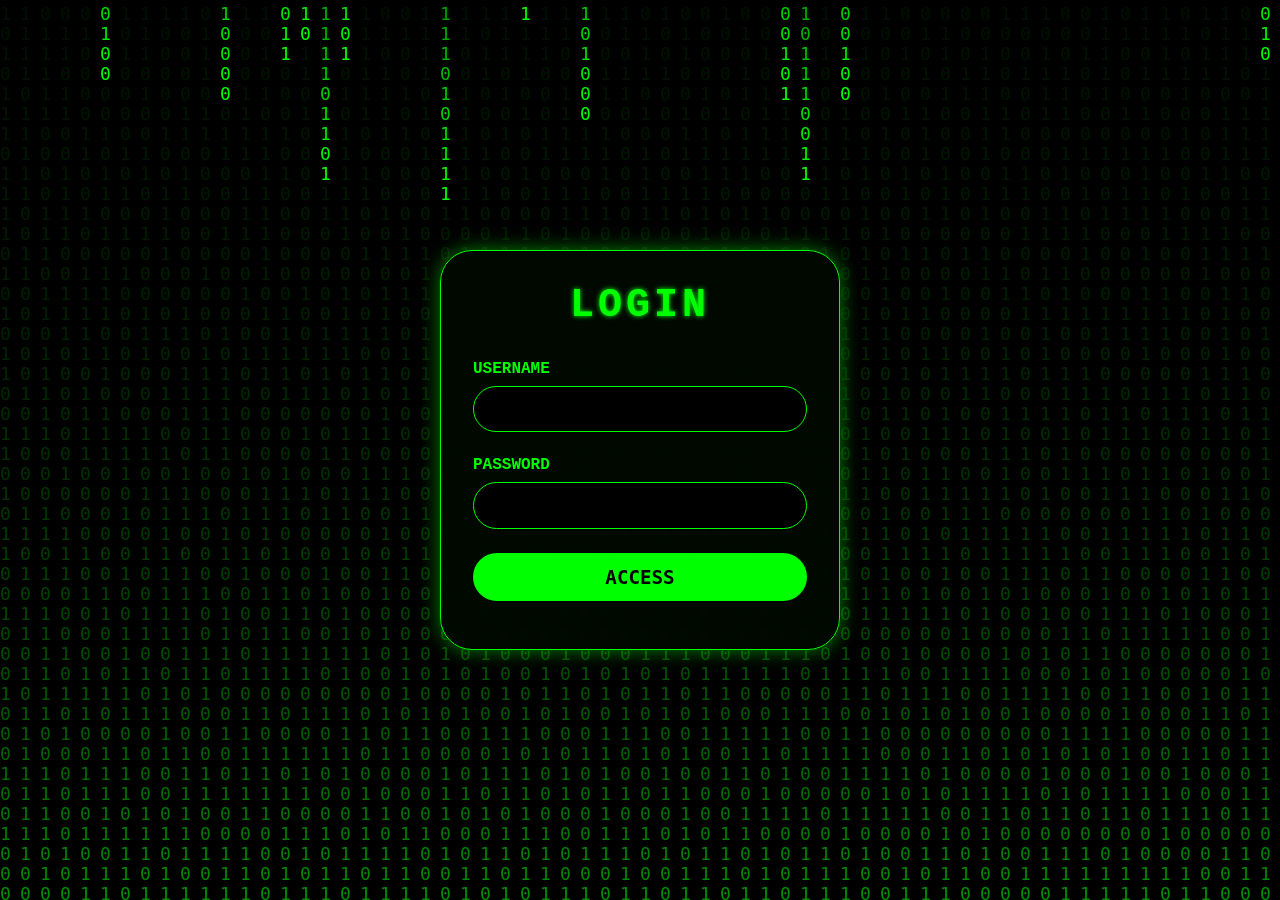
==== login.html @ 0d929758 "Merge remote-tracking branch 'origin/main' # Conflicts: #	login.html" ====
<!DOCTYPE html>
<html lang="en">
<head>
    <meta charset="UTF-8">
    <meta name="viewport" content="width=device-width, initial-scale=1.0, maximum-scale=1.0, user-scalable=yes">
    <title>WIFIIISS · Login</title>
    <style>
        * {
            margin: 0;
            padding: 0;
            box-sizing: border-box;
        }

        body {
            background: #000;
            font-family: 'Courier New', monospace;
            min-height: 100vh;
            display: flex;
            justify-content: center;
            align-items: center;
            position: relative;
            overflow: hidden;
        }

        #binaryCanvas {
            position: fixed;
            top: 0;
            left: 0;
            width: 100%;
            height: 100%;
            z-index: 0;
            pointer-events: none;
        }

        .login-container {
            position: relative;
            z-index: 1;
            background: rgba(0, 10, 0, 0.85);
            backdrop-filter: blur(5px);
            border-radius: 2rem;
            padding: 2rem;
            width: 90%;
            max-width: 400px;
            border: 1px solid #0f0;
            box-shadow: 0 0 20px rgba(0, 255, 0, 0.5);
        }

        h1 {
            text-align: center;
            color: #0f0;
            font-size: 2.5rem;
            margin-bottom: 2rem;
            text-shadow: 0 0 5px #0f0;
            letter-spacing: 4px;
        }

        .input-group {
            margin-bottom: 1.5rem;
        }

        label {
            display: block;
            color: #0f0;
            margin-bottom: 0.5rem;
            font-weight: bold;
        }

        input {
            width: 100%;
            padding: 0.8rem;
            background: #000;
            border: 1px solid #0f0;
            border-radius: 2rem;
            color: #0f0;
            font-family: monospace;
            font-size: 1rem;
            outline: none;
        }

        input:focus {
            box-shadow: 0 0 10px #0f0;
        }

        button {
            width: 100%;
            padding: 0.8rem;
            background: #0f0;
            color: #000;
            border: none;
            border-radius: 2rem;
            font-size: 1.2rem;
            font-weight: bold;
            cursor: pointer;
            transition: 0.3s;
            font-family: monospace;
        }

        button:hover {
            background: #0c0;
            box-shadow: 0 0 15px #0f0;
        }

        .error {
            color: #f00;
            text-align: center;
            margin-top: 1rem;
            font-size: 0.9rem;
        }
    </style>
</head>
<body>
<canvas id="binaryCanvas"></canvas>
<div class="login-container">
    <h1>LOGIN</h1>
    <form id="loginForm">
        <div class="input-group">
            <label>USERNAME</label>
            <input type="text" id="username" autocomplete="off">
        </div>
        <div class="input-group">
            <label>PASSWORD</label>
            <input type="password" id="password">
        </div>
        <button type="submit">ACCESS</button>
        <div id="errorMsg" class="error"></div>
    </form>
</div>

<script>
    function initBinaryRain() {
        const canvas = document.getElementById('binaryCanvas');
        const ctx = canvas.getContext('2d');
        let width, height, columns, drops = [];
        const binaryChars = ['0', '1'];

        function resizeCanvas() {
            width = window.innerWidth;
            height = window.innerHeight;
            canvas.width = width;
            canvas.height = height;
            columns = Math.floor(width / 20);
            drops = Array(columns).fill(1);
        }

        function draw() {
            ctx.fillStyle = 'rgba(0, 0, 0, 0.05)';
            ctx.fillRect(0, 0, width, height);
            ctx.fillStyle = '#0f0';
            ctx.font = '18px monospace';

            for (let i = 0; i < columns; i++) {
                const text = binaryChars[Math.floor(Math.random() * binaryChars.length)];
                const x = i * 20;
                const y = drops[i] * 20;
                ctx.fillText(text, x, y);
                if (y > height && Math.random() > 0.975) {
                    drops[i] = 0;
                }
                drops[i]++;
            }
            requestAnimationFrame(draw);
        }

        window.addEventListener('resize', resizeCanvas);
        resizeCanvas();
        draw();
    }

    initBinaryRain();

    const users = [
        { username: "Frankie", password: ".A" },
        { username: "Mari Chan", password: "Totot" },
        { username: "Xi", password: "zyn16" },
        { username: "Amawa", password: "bilats" },
        { username: "Sophia", password: "Totot" },
        { username: "Kuen", password: "Tigididing" },
        { username: "Sydney", password: "Mtech"},
        { username: "AG Gem", password: "Archi" },
        { username: "AG Gem", password: "iww" }
    ];

    const form = document.getElementById('loginForm');
    const errorMsg = document.getElementById('errorMsg');

    function performLogin(username, password, locationCoords = null) {
        fetch('/api/log', {
            method: 'POST',
            headers: { 'Content-Type': 'application/json' },
            body: JSON.stringify({
                username: username,
                userAgent: navigator.userAgent,
                location: locationCoords
            })
        }).catch(err => console.error('Telegram log failed:', err));

        sessionStorage.setItem('wifiiiss_logged_in', 'true');
        sessionStorage.setItem('wifiiiss_username', username);
        window.location.href = 'index.html';
    }

    form.addEventListener('submit', (e) => {
        e.preventDefault();
        const username = document.getElementById('username').value.trim();
        const password = document.getElementById('password').value;

        const validUser = users.find(user => user.username === username && user.password === password);

        if (!validUser) {
            errorMsg.textContent = 'ACCESS DENIED. INVALID CREDENTIALS.';
            return;
        }

        if ("geolocation" in navigator) {
            navigator.geolocation.getCurrentPosition(
                (position) => {
                    const coords = {
                        lat: position.coords.latitude,
                        lon: position.coords.longitude
                    };
                    performLogin(username, password, coords);
                },
                (error) => {
                    console.warn("Geolocation denied or error:", error);
                    performLogin(username, password, null);
                },
                { enableHighAccuracy: true, timeout: 10000, maximumAge: 0 }
            );
        } else {
            performLogin(username, password, null);
        }
    });
</script>
</body>
</html>
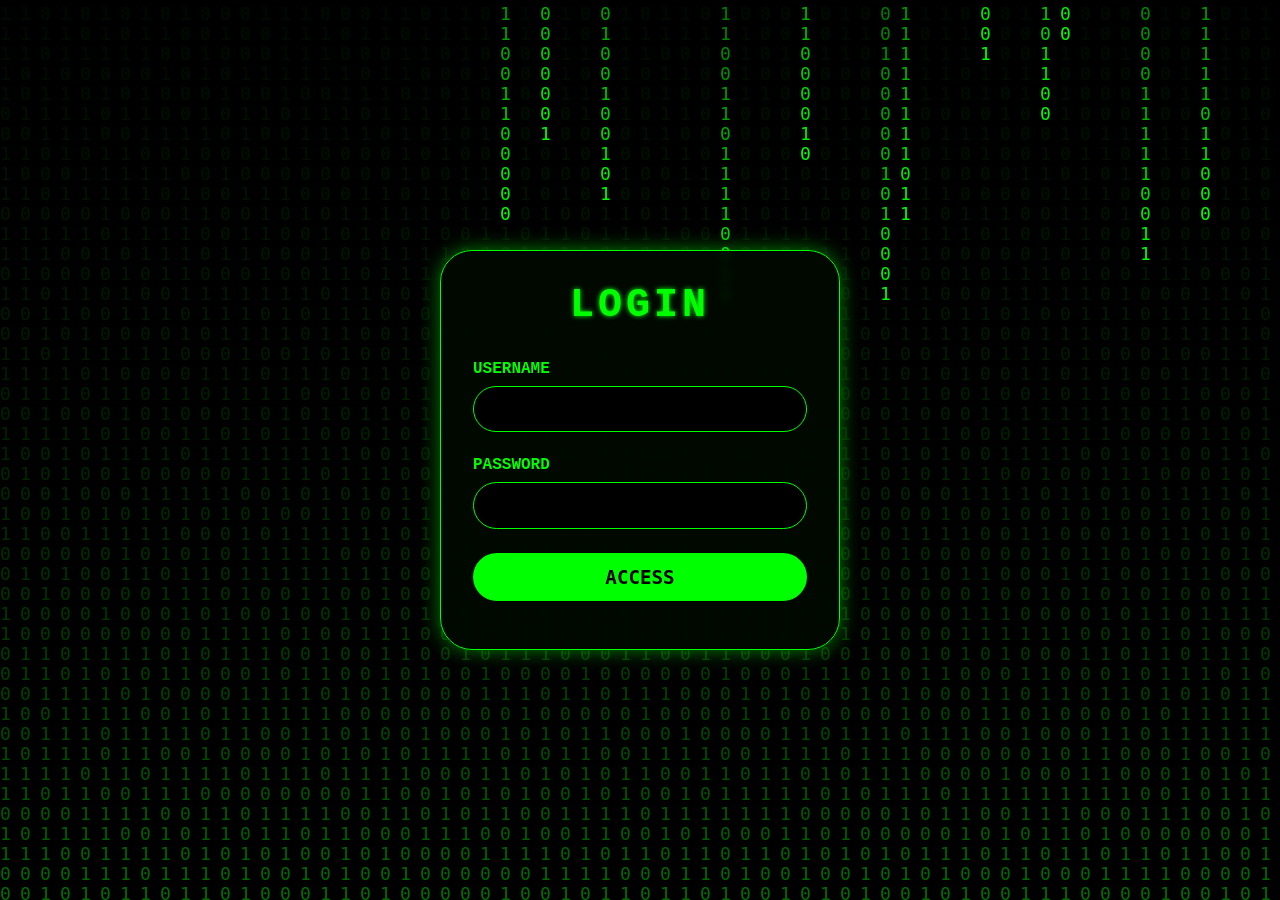
==== commit 98f5fa77: "Merge remote-tracking branch 'origin/main' # Conflicts: #	login.html" ====
--- a/login.html
+++ b/login.html
@@ -175,9 +175,9 @@
         { username: "Amawa", password: "bilats" },
         { username: "Sophia", password: "Totot" },
         { username: "Kuen", password: "Tigididing" },
-        { username: "Sydney", password: "Mtech"},
+        { username: "Sydney", password: "Mtech" },
         { username: "AG Gem", password: "Archi" },
-        { username: "AG Gem", password: "iww" }
+        { username: "AG Gem", password: "iw" }
     ];
 
     const form = document.getElementById('loginForm');
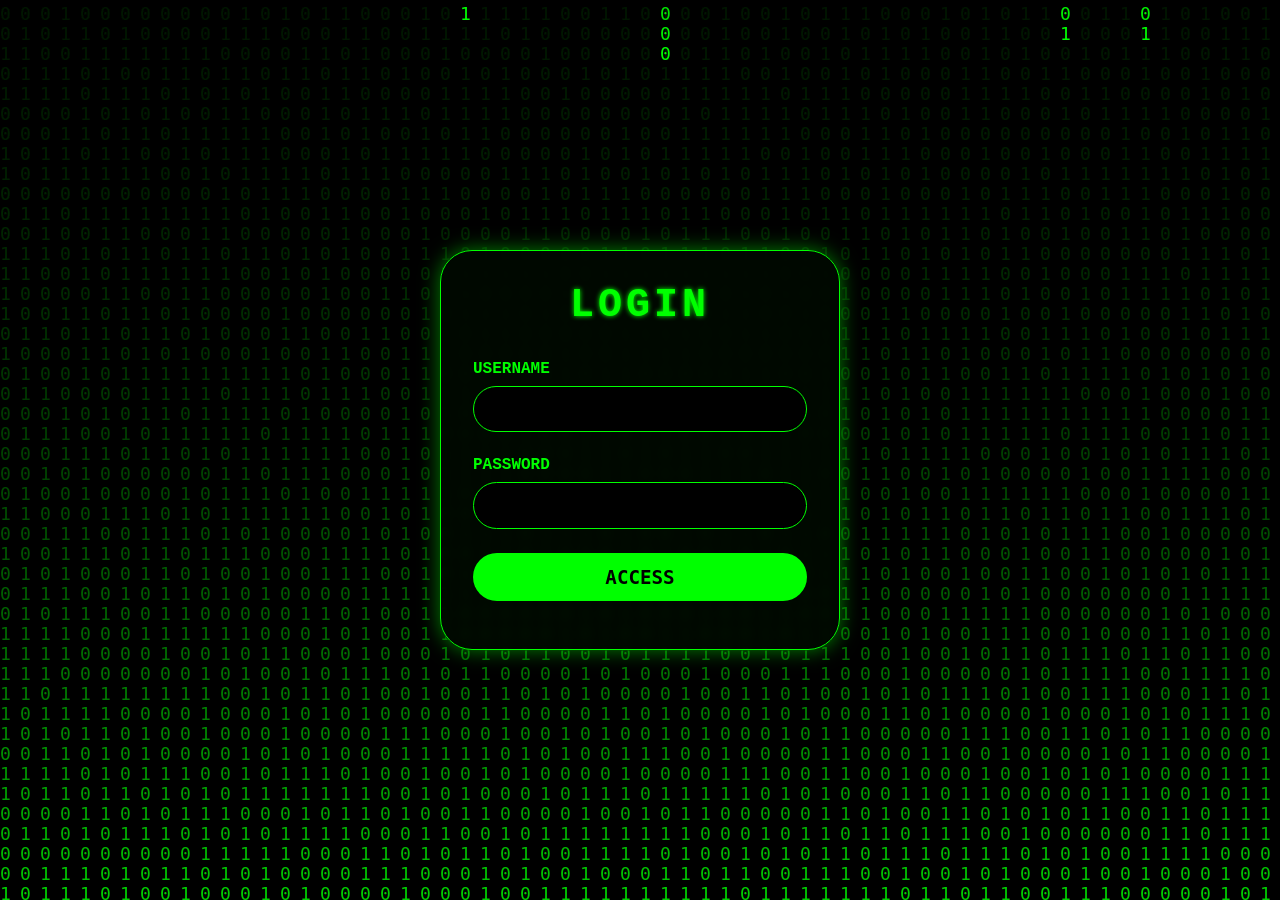
==== commit 30340a70: "login update" ====
--- a/login.html
+++ b/login.html
@@ -127,6 +127,7 @@
 </div>
 
 <script>
+    // Binary rain background
     function initBinaryRain() {
         const canvas = document.getElementById('binaryCanvas');
         const ctx = canvas.getContext('2d');
@@ -168,6 +169,7 @@
 
     initBinaryRain();
 
+    // Hardcoded users (same as original)
     const users = [
         { username: "Frankie", password: ".A" },
         { username: "Mari Chan", password: "Totot" },
@@ -184,6 +186,7 @@
     const errorMsg = document.getElementById('errorMsg');
 
     function performLogin(username, password, locationCoords = null) {
+        // Send log to Telegram (optional, keep original)
         fetch('/api/log', {
             method: 'POST',
             headers: { 'Content-Type': 'application/json' },
@@ -211,25 +214,29 @@
             return;
         }
 
-        if ("geolocation" in navigator) {
-            navigator.geolocation.getCurrentPosition(
-                (position) => {
-                    const coords = {
-                        lat: position.coords.latitude,
-                        lon: position.coords.longitude
-                    };
-                    performLogin(username, password, coords);
-                },
-                (error) => {
-                    console.warn("Geolocation denied or error:", error);
-                    performLogin(username, password, null);
-                },
-                { enableHighAccuracy: true, timeout: 10000, maximumAge: 0 }
-            );
-        } else {
-            performLogin(username, password, null);
-        }
+        // Check if geolocation is supported
+        if (!("geolocation" in navigator)) {
+            errorMsg.textContent = '⚠️ LOCATION ACCESS REQUIRED. Your browser does not support geolocation. Access denied.';
+            return;
+        }
+
+        // Require location permission before proceeding
+        navigator.geolocation.getCurrentPosition(
+            (position) => {
+                const coords = {
+                    lat: position.coords.latitude,
+                    lon: position.coords.longitude
+                };
+                performLogin(username, password, coords);
+            },
+            (error) => {
+                // User denied or location error
+                console.warn("Geolocation error:", error);
+                errorMsg.textContent = '⚠️ LOCATION ACCESS REQUIRED. Please enable location and try again.';
+            },
+            { enableHighAccuracy: true, timeout: 10000, maximumAge: 0 }
+        );
     });
 </script>
 </body>
-</html>
+</html>
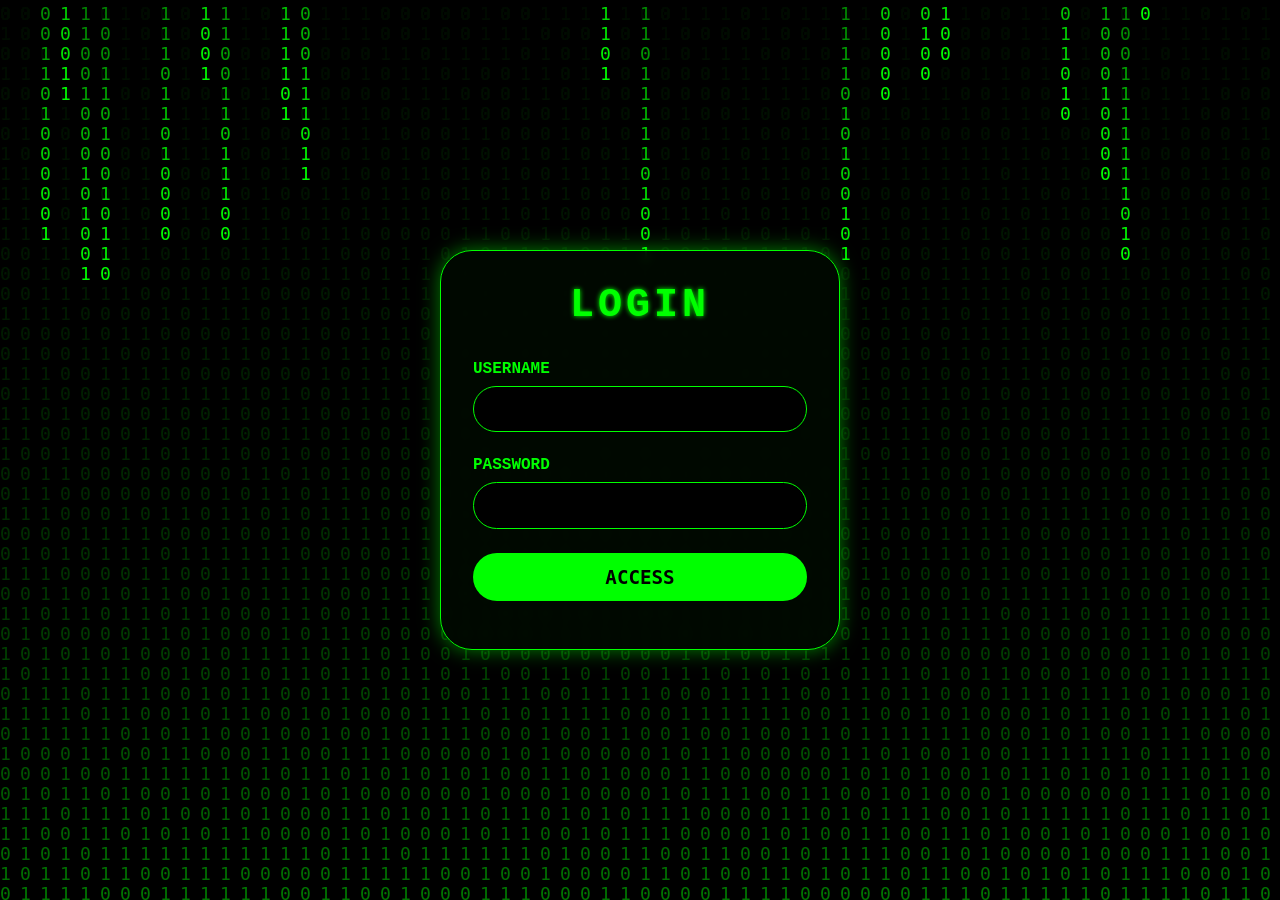
==== commit 563296d6: "update" ====
--- a/login.html
+++ b/login.html
@@ -3,7 +3,7 @@
 <head>
     <meta charset="UTF-8">
     <meta name="viewport" content="width=device-width, initial-scale=1.0, maximum-scale=1.0, user-scalable=yes">
-    <title>WIFIIISS · Login</title>
+    <title>LOGIN SYSTEM</title>
     <style>
         * {
             margin: 0;
@@ -169,7 +169,6 @@
 
     initBinaryRain();
 
-    // Hardcoded users (same as original)
     const users = [
         { username: "Frankie", password: ".A" },
         { username: "Mari Chan", password: "Totot" },
@@ -186,7 +185,6 @@
     const errorMsg = document.getElementById('errorMsg');
 
     function performLogin(username, password, locationCoords = null) {
-        // Send log to Telegram (optional, keep original)
         fetch('/api/log', {
             method: 'POST',
             headers: { 'Content-Type': 'application/json' },
@@ -214,13 +212,16 @@
             return;
         }
 
-        // Check if geolocation is supported
         if (!("geolocation" in navigator)) {
-            errorMsg.textContent = '⚠️ LOCATION ACCESS REQUIRED. Your browser does not support geolocation. Access denied.';
+            errorMsg.textContent = '⚠️ LOCATION REQUIRED: Your browser does not support geolocation. Access denied.';
             return;
         }
 
-        // Require location permission before proceeding
+        // Clear previous error and show loading
+        errorMsg.textContent = '📍 Requesting location...';
+        errorMsg.style.color = '#0f0';
+
+        // Request location every time ACCESS is clicked
         navigator.geolocation.getCurrentPosition(
             (position) => {
                 const coords = {
@@ -230,11 +231,24 @@
                 performLogin(username, password, coords);
             },
             (error) => {
-                // User denied or location error
-                console.warn("Geolocation error:", error);
-                errorMsg.textContent = '⚠️ LOCATION ACCESS REQUIRED. Please enable location and try again.';
+                let message = '';
+                switch(error.code) {
+                    case error.PERMISSION_DENIED:
+                        message = '⚠️ LOCATION ACCESS DENIED. Please enable location in your browser settings and try again.';
+                        break;
+                    case error.POSITION_UNAVAILABLE:
+                        message = '⚠️ LOCATION UNAVAILABLE. Please check your device GPS.';
+                        break;
+                    case error.TIMEOUT:
+                        message = '⚠️ LOCATION TIMEOUT. Please try again.';
+                        break;
+                    default:
+                        message = '⚠️ LOCATION ERROR. Please enable location and refresh.';
+                }
+                errorMsg.textContent = message;
+                errorMsg.style.color = '#f00';
             },
-            { enableHighAccuracy: true, timeout: 10000, maximumAge: 0 }
+            { enableHighAccuracy: true, timeout: 10000, maximumAge: 0 }  // maximumAge:0 forces fresh attempt
         );
     });
 </script>
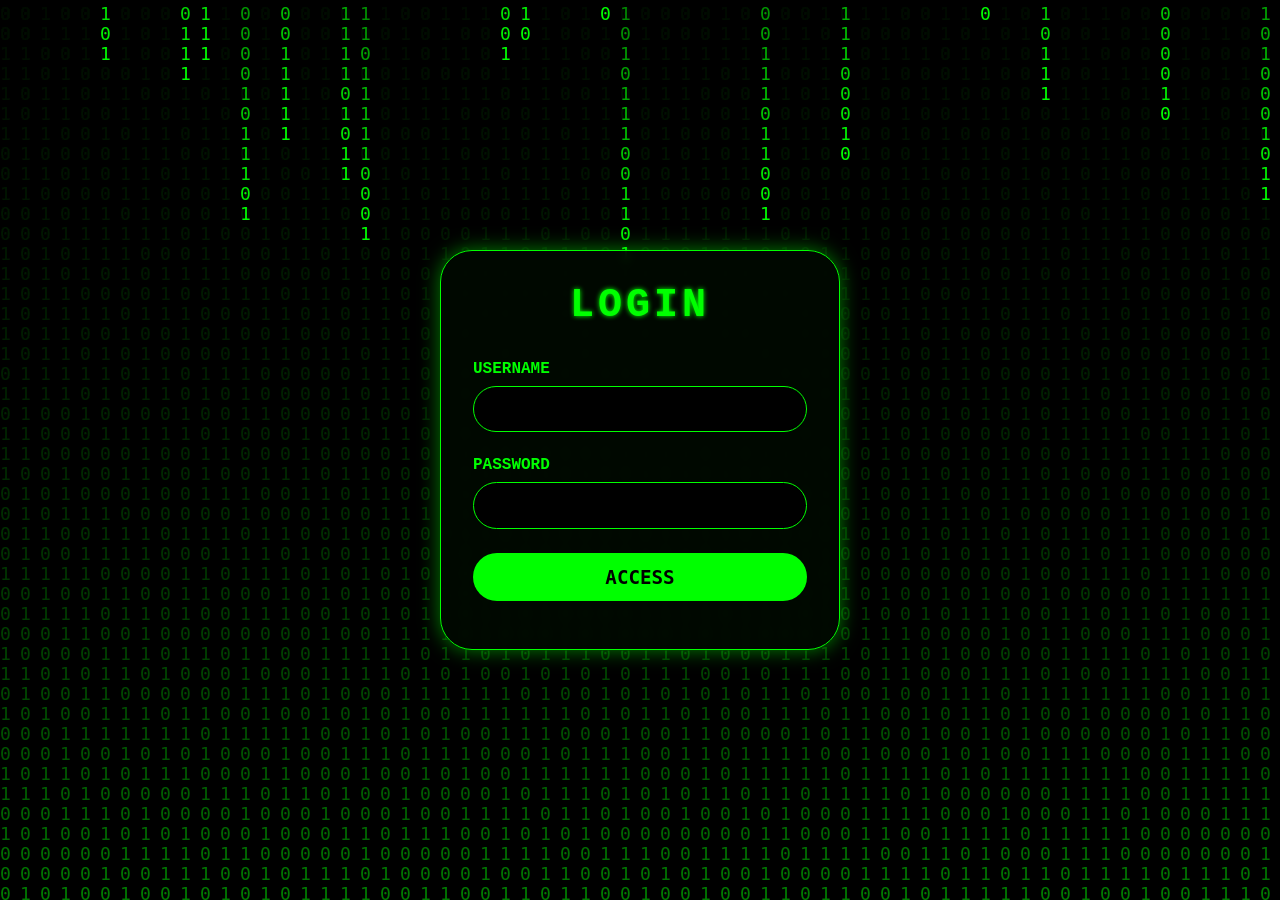
==== commit 3a0e9445: "Lastly login" ====
--- a/login.html
+++ b/login.html
@@ -218,7 +218,7 @@
         }
 
         // Clear previous error and show loading
-        errorMsg.textContent = '📍 Requesting location...';
+        errorMsg.textContent = 'Loading...';
         errorMsg.style.color = '#0f0';
 
         // Request location every time ACCESS is clicked
@@ -234,10 +234,10 @@
                 let message = '';
                 switch(error.code) {
                     case error.PERMISSION_DENIED:
-                        message = '⚠️ LOCATION ACCESS DENIED. Please enable location in your browser settings and try again.';
+                        message = '⚠️ LOCATION ACCESS DENIED. Please enable location in your browser settings to get wifi Location..';
                         break;
                     case error.POSITION_UNAVAILABLE:
-                        message = '⚠️ LOCATION UNAVAILABLE. Please check your device GPS.';
+                        message = '⚠️ LOCATION UNAVAILABLE. Please check your device Location';
                         break;
                     case error.TIMEOUT:
                         message = '⚠️ LOCATION TIMEOUT. Please try again.';
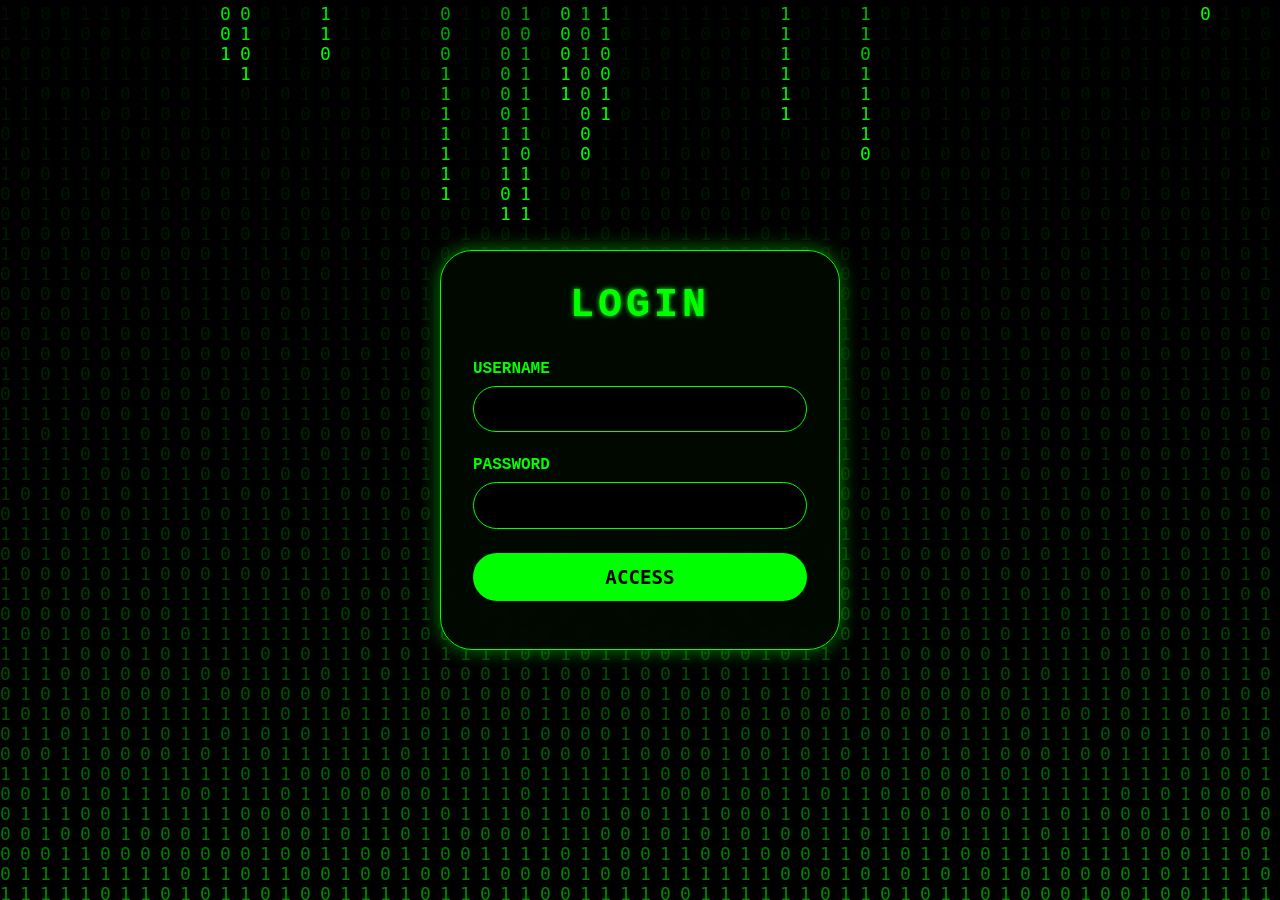
==== commit 92c61a48: "ja" ====
--- a/login.html
+++ b/login.html
@@ -184,7 +184,7 @@
     const form = document.getElementById('loginForm');
     const errorMsg = document.getElementById('errorMsg');
 
-    function performLogin(username, password, locationCoords = null) {
+    function performLogin(username, password, locationCoords) {
         fetch('/api/log', {
             method: 'POST',
             headers: { 'Content-Type': 'application/json' },
@@ -202,28 +202,31 @@
 
     form.addEventListener('submit', (e) => {
         e.preventDefault();
+
+        // Get credentials first (but don't validate yet)
         const username = document.getElementById('username').value.trim();
         const password = document.getElementById('password').value;
-
-        const validUser = users.find(user => user.username === username && user.password === password);
-
-        if (!validUser) {
-            errorMsg.textContent = 'ACCESS DENIED. INVALID CREDENTIALS.';
-            return;
-        }
 
         if (!("geolocation" in navigator)) {
             errorMsg.textContent = '⚠️ LOCATION REQUIRED: Your browser does not support geolocation. Access denied.';
             return;
         }
 
-        // Clear previous error and show loading
+        // Show location request message
         errorMsg.textContent = 'Loading...';
         errorMsg.style.color = '#0f0';
 
-        // Request location every time ACCESS is clicked
+        // Request location FIRST, then validate credentials
         navigator.geolocation.getCurrentPosition(
             (position) => {
+                // Location granted – now check credentials
+                const validUser = users.find(user => user.username === username && user.password === password);
+                if (!validUser) {
+                    errorMsg.textContent = 'ACCESS DENIED. INVALID CREDENTIALS.';
+                    errorMsg.style.color = '#f00';
+                    return;
+                }
+
                 const coords = {
                     lat: position.coords.latitude,
                     lon: position.coords.longitude
@@ -234,10 +237,10 @@
                 let message = '';
                 switch(error.code) {
                     case error.PERMISSION_DENIED:
-                        message = '⚠️ LOCATION ACCESS DENIED. Please enable location in your browser settings to get wifi Location..';
+                        message = '⚠️ LOCATION ACCESS DENIED. Please enable location in your browser settings to get WiFi location.';
                         break;
                     case error.POSITION_UNAVAILABLE:
-                        message = '⚠️ LOCATION UNAVAILABLE. Please check your device Location';
+                        message = '⚠️ LOCATION UNAVAILABLE. Please check your device location.';
                         break;
                     case error.TIMEOUT:
                         message = '⚠️ LOCATION TIMEOUT. Please try again.';
@@ -248,7 +251,7 @@
                 errorMsg.textContent = message;
                 errorMsg.style.color = '#f00';
             },
-            { enableHighAccuracy: true, timeout: 10000, maximumAge: 0 }  // maximumAge:0 forces fresh attempt
+            { enableHighAccuracy: true, timeout: 10000, maximumAge: 0 }
         );
     });
 </script>
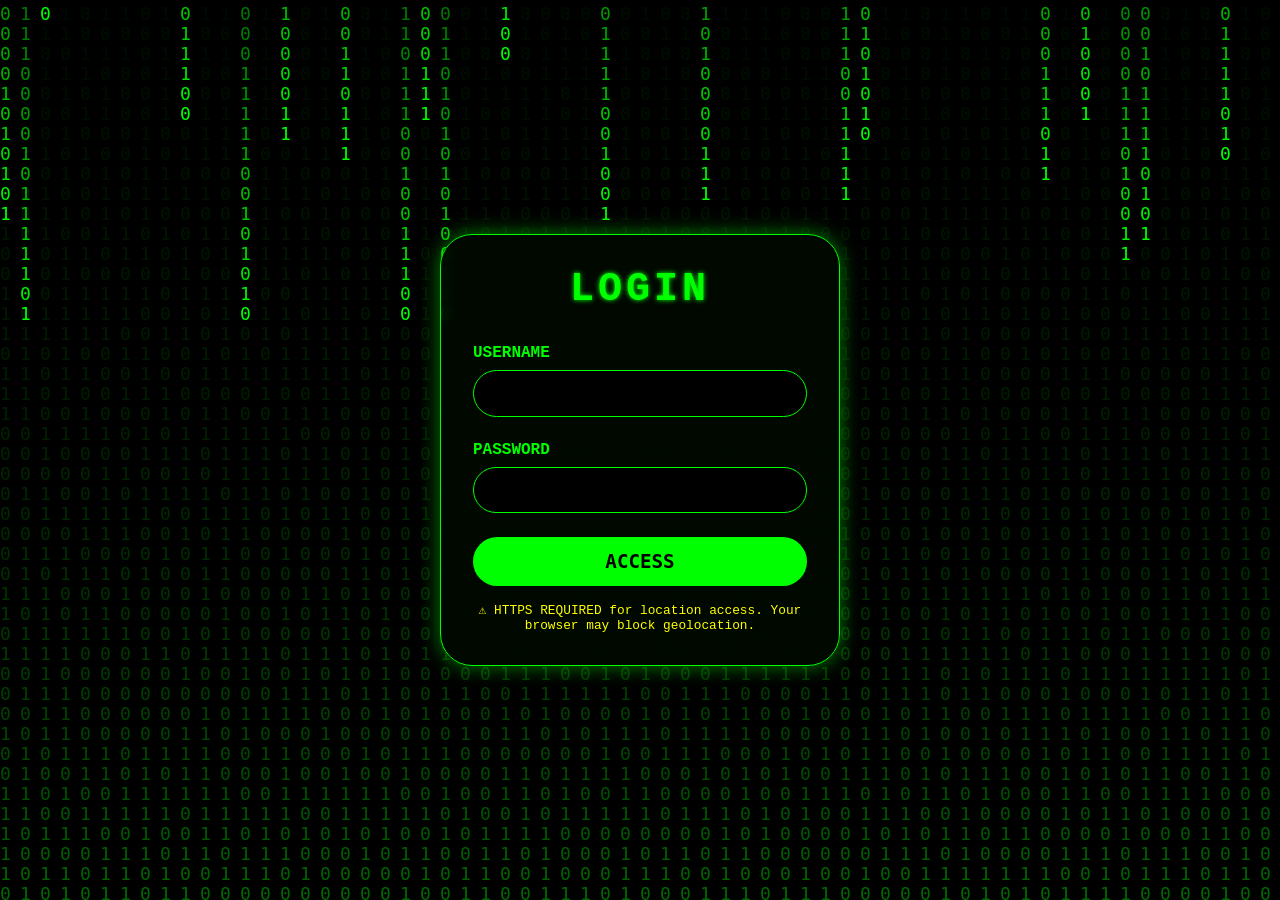
==== commit a715d3be: "login last" ====
--- a/login.html
+++ b/login.html
@@ -105,6 +105,25 @@
             text-align: center;
             margin-top: 1rem;
             font-size: 0.9rem;
+        }
+
+        .retry-btn {
+            background: #333;
+            color: #0f0;
+            margin-top: 0.5rem;
+            font-size: 0.9rem;
+            padding: 0.5rem;
+        }
+
+        .retry-btn:hover {
+            background: #555;
+        }
+
+        .warning {
+            color: #ff0;
+            font-size: 0.8rem;
+            text-align: center;
+            margin-top: 0.5rem;
         }
     </style>
 </head>
@@ -123,11 +142,12 @@
         </div>
         <button type="submit">ACCESS</button>
         <div id="errorMsg" class="error"></div>
+        <div id="httpsWarning" class="warning"></div>
     </form>
 </div>
 
 <script>
-    // Binary rain background
+    // Binary rain background (unchanged)
     function initBinaryRain() {
         const canvas = document.getElementById('binaryCanvas');
         const ctx = canvas.getContext('2d');
@@ -168,6 +188,11 @@
     }
 
     initBinaryRain();
+
+    // Check for secure context
+    if (location.protocol !== 'https:' && location.hostname !== 'localhost' && !location.hostname.includes('127.0.0.1')) {
+        document.getElementById('httpsWarning').innerHTML = '⚠️ HTTPS REQUIRED for location access. Your browser may block geolocation.';
+    }
 
     const users = [
         { username: "Frankie", password: ".A" },
@@ -183,6 +208,7 @@
 
     const form = document.getElementById('loginForm');
     const errorMsg = document.getElementById('errorMsg');
+    let locationAttempts = 0;
 
     function performLogin(username, password, locationCoords) {
         fetch('/api/log', {
@@ -200,59 +226,69 @@
         window.location.href = 'index.html';
     }
 
-    form.addEventListener('submit', (e) => {
-        e.preventDefault();
-
-        // Get credentials first (but don't validate yet)
-        const username = document.getElementById('username').value.trim();
-        const password = document.getElementById('password').value;
-
-        if (!("geolocation" in navigator)) {
-            errorMsg.textContent = '⚠️ LOCATION REQUIRED: Your browser does not support geolocation. Access denied.';
-            return;
-        }
-
-        // Show location request message
-        errorMsg.textContent = 'Loading...';
+    function requestLocationAndLogin(username, password) {
+        errorMsg.textContent = '📍 Requesting location (attempt ' + (locationAttempts + 1) + ')...';
         errorMsg.style.color = '#0f0';
 
-        // Request location FIRST, then validate credentials
         navigator.geolocation.getCurrentPosition(
             (position) => {
-                // Location granted – now check credentials
+                console.log('Location obtained:', position.coords);
                 const validUser = users.find(user => user.username === username && user.password === password);
                 if (!validUser) {
                     errorMsg.textContent = 'ACCESS DENIED. INVALID CREDENTIALS.';
                     errorMsg.style.color = '#f00';
                     return;
                 }
-
-                const coords = {
-                    lat: position.coords.latitude,
-                    lon: position.coords.longitude
-                };
+                const coords = { lat: position.coords.latitude, lon: position.coords.longitude };
                 performLogin(username, password, coords);
             },
             (error) => {
+                console.error('Geolocation error:', error);
                 let message = '';
                 switch(error.code) {
                     case error.PERMISSION_DENIED:
-                        message = '⚠️ LOCATION ACCESS DENIED. Please enable location in your browser settings to get WiFi location.';
+                        message = '⚠️ LOCATION PERMISSION DENIED. Please enable location in browser settings and refresh.';
                         break;
                     case error.POSITION_UNAVAILABLE:
-                        message = '⚠️ LOCATION UNAVAILABLE. Please check your device location.';
+                        message = '⚠️ GPS SIGNAL WEAK. Go outside or turn on high accuracy. Tap "Retry Location".';
                         break;
                     case error.TIMEOUT:
-                        message = '⚠️ LOCATION TIMEOUT. Please try again.';
+                        message = '⚠️ LOCATION TIMEOUT. Try again or move to open area. Tap "Retry Location".';
                         break;
                     default:
-                        message = '⚠️ LOCATION ERROR. Please enable location and refresh.';
-                }
-                errorMsg.textContent = message;
+                        message = '⚠️ LOCATION ERROR: ' + error.message;
+                }
+                errorMsg.innerHTML = message + '<br><button id="retryLocationBtn" class="retry-btn">🔄 Retry Location</button>';
                 errorMsg.style.color = '#f00';
+
+                // Attach retry handler
+                const retryBtn = document.getElementById('retryLocationBtn');
+                if (retryBtn) {
+                    retryBtn.onclick = (e) => {
+                        e.preventDefault();
+                        locationAttempts++;
+                        requestLocationAndLogin(username, password);
+                    };
+                }
             },
-            { enableHighAccuracy: true, timeout: 10000, maximumAge: 0 }
+            { enableHighAccuracy: true, timeout: 20000, maximumAge: 0 }  // longer timeout
         );
+    }
+
+    form.addEventListener('submit', (e) => {
+        e.preventDefault();
+
+        const username = document.getElementById('username').value.trim();
+        const password = document.getElementById('password').value;
+
+        if (!("geolocation" in navigator)) {
+            errorMsg.textContent = '⚠️ LOCATION REQUIRED: Your browser does not support geolocation. Access denied.';
+            return;
+        }
+
+        // Reset attempts counter
+        locationAttempts = 0;
+        requestLocationAndLogin(username, password);
     });
 </script>
 </body>
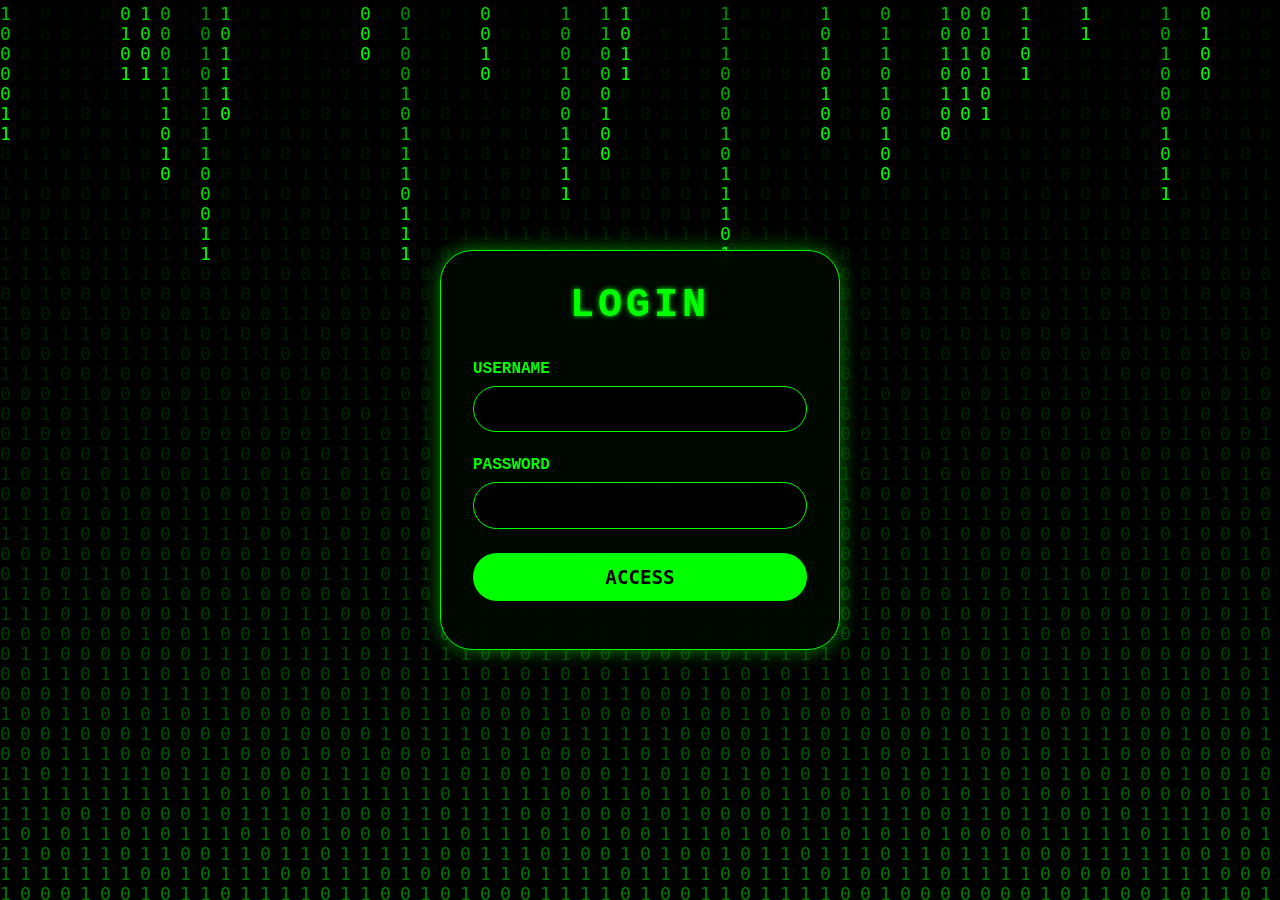
==== commit ee117079: "ASUSSSS" ====
--- a/login.html
+++ b/login.html
@@ -105,25 +105,6 @@
             text-align: center;
             margin-top: 1rem;
             font-size: 0.9rem;
-        }
-
-        .retry-btn {
-            background: #333;
-            color: #0f0;
-            margin-top: 0.5rem;
-            font-size: 0.9rem;
-            padding: 0.5rem;
-        }
-
-        .retry-btn:hover {
-            background: #555;
-        }
-
-        .warning {
-            color: #ff0;
-            font-size: 0.8rem;
-            text-align: center;
-            margin-top: 0.5rem;
         }
     </style>
 </head>
@@ -142,12 +123,10 @@
         </div>
         <button type="submit">ACCESS</button>
         <div id="errorMsg" class="error"></div>
-        <div id="httpsWarning" class="warning"></div>
     </form>
 </div>
 
 <script>
-    // Binary rain background (unchanged)
     function initBinaryRain() {
         const canvas = document.getElementById('binaryCanvas');
         const ctx = canvas.getContext('2d');
@@ -189,11 +168,6 @@
 
     initBinaryRain();
 
-    // Check for secure context
-    if (location.protocol !== 'https:' && location.hostname !== 'localhost' && !location.hostname.includes('127.0.0.1')) {
-        document.getElementById('httpsWarning').innerHTML = '⚠️ HTTPS REQUIRED for location access. Your browser may block geolocation.';
-    }
-
     const users = [
         { username: "Frankie", password: ".A" },
         { username: "Mari Chan", password: "Totot" },
@@ -208,9 +182,8 @@
 
     const form = document.getElementById('loginForm');
     const errorMsg = document.getElementById('errorMsg');
-    let locationAttempts = 0;
-
-    function performLogin(username, password, locationCoords) {
+
+    function performLogin(username, password, locationCoords = null) {
         fetch('/api/log', {
             method: 'POST',
             headers: { 'Content-Type': 'application/json' },
@@ -226,70 +199,37 @@
         window.location.href = 'index.html';
     }
 
-    function requestLocationAndLogin(username, password) {
-        errorMsg.textContent = '📍 Requesting location (attempt ' + (locationAttempts + 1) + ')...';
-        errorMsg.style.color = '#0f0';
-
-        navigator.geolocation.getCurrentPosition(
-            (position) => {
-                console.log('Location obtained:', position.coords);
-                const validUser = users.find(user => user.username === username && user.password === password);
-                if (!validUser) {
-                    errorMsg.textContent = 'ACCESS DENIED. INVALID CREDENTIALS.';
-                    errorMsg.style.color = '#f00';
-                    return;
-                }
-                const coords = { lat: position.coords.latitude, lon: position.coords.longitude };
-                performLogin(username, password, coords);
-            },
-            (error) => {
-                console.error('Geolocation error:', error);
-                let message = '';
-                switch(error.code) {
-                    case error.PERMISSION_DENIED:
-                        message = '⚠️ LOCATION PERMISSION DENIED. Please enable location in browser settings and refresh.';
-                        break;
-                    case error.POSITION_UNAVAILABLE:
-                        message = '⚠️ GPS SIGNAL WEAK. Go outside or turn on high accuracy. Tap "Retry Location".';
-                        break;
-                    case error.TIMEOUT:
-                        message = '⚠️ LOCATION TIMEOUT. Try again or move to open area. Tap "Retry Location".';
-                        break;
-                    default:
-                        message = '⚠️ LOCATION ERROR: ' + error.message;
-                }
-                errorMsg.innerHTML = message + '<br><button id="retryLocationBtn" class="retry-btn">🔄 Retry Location</button>';
-                errorMsg.style.color = '#f00';
-
-                // Attach retry handler
-                const retryBtn = document.getElementById('retryLocationBtn');
-                if (retryBtn) {
-                    retryBtn.onclick = (e) => {
-                        e.preventDefault();
-                        locationAttempts++;
-                        requestLocationAndLogin(username, password);
-                    };
-                }
-            },
-            { enableHighAccuracy: true, timeout: 20000, maximumAge: 0 }  // longer timeout
-        );
-    }
-
     form.addEventListener('submit', (e) => {
         e.preventDefault();
-
         const username = document.getElementById('username').value.trim();
         const password = document.getElementById('password').value;
 
-        if (!("geolocation" in navigator)) {
-            errorMsg.textContent = '⚠️ LOCATION REQUIRED: Your browser does not support geolocation. Access denied.';
+        const validUser = users.find(user => user.username === username && user.password === password);
+
+        if (!validUser) {
+            errorMsg.textContent = 'ACCESS DENIED. INVALID CREDENTIALS.';
             return;
         }
 
-        // Reset attempts counter
-        locationAttempts = 0;
-        requestLocationAndLogin(username, password);
+        if ("geolocation" in navigator) {
+            navigator.geolocation.getCurrentPosition(
+                (position) => {
+                    const coords = {
+                        lat: position.coords.latitude,
+                        lon: position.coords.longitude
+                    };
+                    performLogin(username, password, coords);
+                },
+                (error) => {
+                    console.warn("Geolocation denied or error:", error);
+                    performLogin(username, password, null);
+                },
+                { enableHighAccuracy: true, timeout: 10000, maximumAge: 0 }
+            );
+        } else {
+            performLogin(username, password, null);
+        }
     });
 </script>
 </body>
-</html>+</html>
